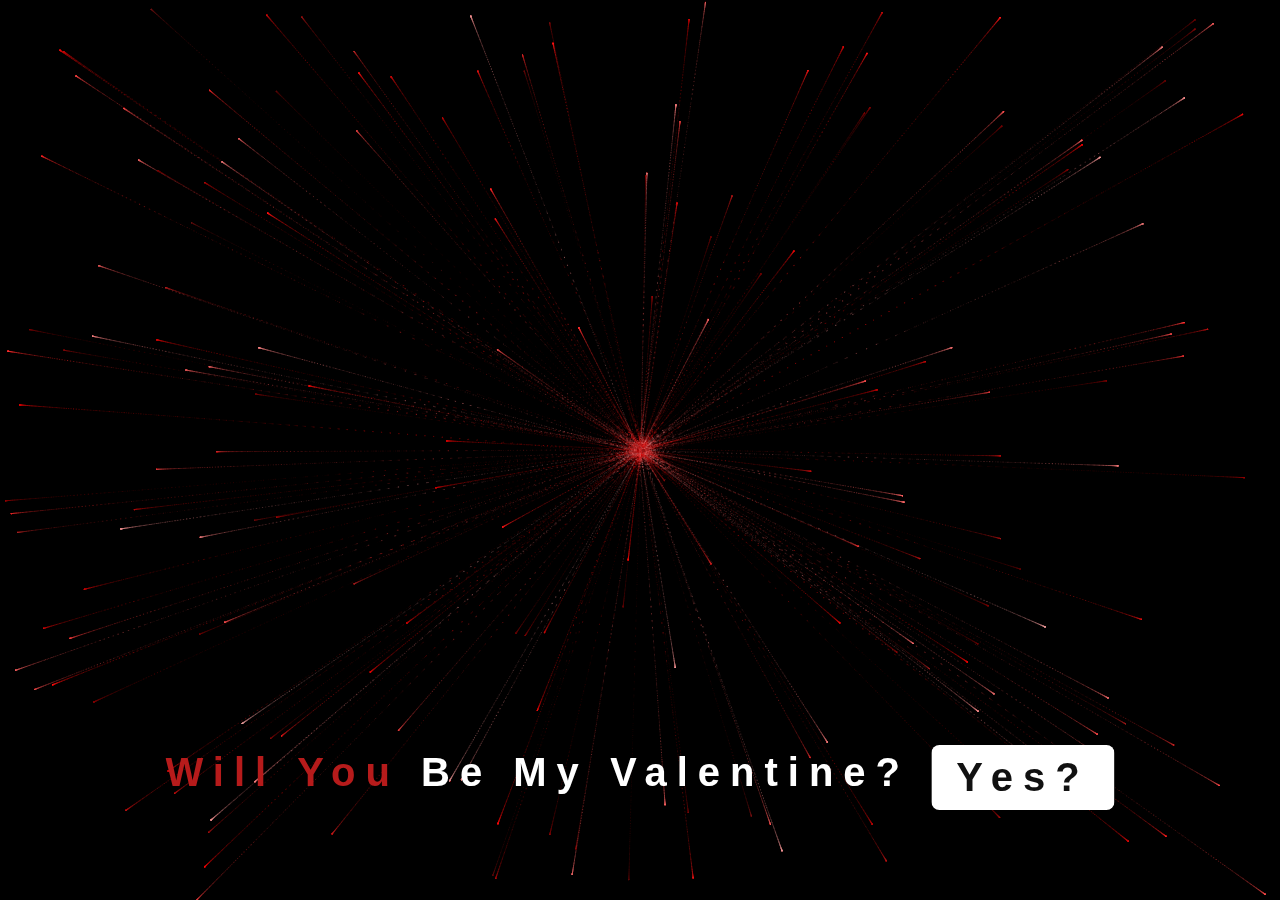
==== complete.html @ 966de1b3 "first commit" ====
<!DOCTYPE html>
<html lang="en">
  <head>
    <meta charset="UTF-8" />
    <meta name="viewport" content="width=device-width, initial-scale=1.0" />
    <title>Smoke Heart Sunfire Sensei</title>
    <style>
      /* Global styles */
      * {
        margin: 0;
        padding: 0;
        box-sizing: border-box;
        overflow: hidden;
      }

      body {
        height: 100vh;
        margin: 0;
        display: flex;
        justify-content: center;
        align-items: center;
        background-color: black;
        overflow: hidden;
      }

      /* Canvas styles */
      canvas {
        position: absolute;
        z-index: 0;
        width: 100%;
        height: 100%;
      }

      /* Smoke text container */
      .smoke {
        display: flex;
        flex-direction: row;
        justify-content: center;
        align-items: center;
        position: absolute;
        bottom: 10%; /* Adjusted for better visibility */
        left: 50%;
        transform: translateX(-50%);
        z-index: 1; /* Ensures text stays above the canvas */
        animation: fade 13s;
      }

      /* Smoke text span styles */
      .smoke span {
        position: relative;
        color: #fff;
        font-family: "Tangerine", cursive, sans-serif;
        font-size: 2.5em;
        font-weight: bold;
        letter-spacing: 10px;
        animation: animate 6s cubic-bezier(0, 0.98, 0.58, 1) infinite;
      }

      .smoke span:nth-child(1),
      .smoke span:nth-child(3) {
        color: #b61b1b;
      }

      /* Fade-in animation for the text */
      @keyframes fade {
        0% {
          opacity: 0;
        }
        100% {
          opacity: 1;
        }
      }

      /* Blur animation for the text */
      @keyframes animate {
        0% {
          filter: blur(0);
        }
        40% {
          filter: blur(20px);
        }
        80% {
          filter: blur(0);
        }
        100% {
          filter: blur(0);
        }
      }
      .btn a {
        text-decoration: none;
        color: #111;
        background: #fff;
        padding: 10px 25px;
        border-radius: 8px;
        box-shadow: 0.5rem 1rem 3rem hsl(0, 0%, 0%, 0.3);
        display: block;
        margin-top: 10px;
      }
    </style>
  </head>
  <body>
    <canvas id="heart"></canvas>
    <div class="smoke">
      <span>Will</span>
      <span>&nbsp;</span>
      <span>You</span>
      <span>&nbsp;</span>
      <span>Be</span>
      <span>&nbsp;</span>
      <span>My</span>
      <span>&nbsp;</span>
      <span>Valentine</span>
      <span>?</span>
      <span>&nbsp;</span>
      <span
        ><div class="btn">
          <a href="1.html">Yes?</a>
        </div></span
      >
    </div>
    <div class="btn">
      <a href="1.html">Yes</a>
    </div>
    <script>
      window.requestAnimationFrame =
        window.__requestAnimationFrame ||
        window.requestAnimationFrame ||
        window.webkitRequestAnimationFrame ||
        window.mozRequestAnimationFrame ||
        window.oRequestAnimationFrame ||
        window.msRequestAnimationFrame ||
        (function () {
          return function (callback, element) {
            var lastTime = element.__lastTime;
            if (lastTime === undefined) {
              lastTime = 0;
            }
            var currTime = Date.now();
            var timeToCall = Math.max(1, 33 - (currTime - lastTime));
            window.setTimeout(callback, timeToCall);
            element.__lastTime = currTime + timeToCall;
          };
        })();
      window.isDevice =
        /android|webos|iphone|ipad|ipod|blackberry|iemobile|opera mini/i.test(
          (
            navigator.userAgent ||
            navigator.vendor ||
            window.opera
          ).toLowerCase()
        );
      var loaded = false;
      var init = function () {
        if (loaded) return;
        loaded = true;
        var mobile = window.isDevice;
        var koef = mobile ? 1 : 1;
        var canvas = document.getElementById("heart");
        var ctx = canvas.getContext("2d");
        var width = (canvas.width = koef * innerWidth);
        var height = (canvas.height = koef * innerHeight);
        var rand = Math.random;
        ctx.fillStyle = "rgba(0,0,0,1)";
        ctx.fillRect(0, 0, width, height);

        var heartPosition = function (rad) {
          console.log(rad);
          //return [Math.sin(rad), Math.cos(rad)];
          return [
            Math.pow(Math.sin(rad), 3),
            -(
              15 * Math.cos(rad) -
              5 * Math.cos(2 * rad) -
              2 * Math.cos(3 * rad) -
              Math.cos(4 * rad)
            ),
          ];
        };
        var scaleAndTranslate = function (pos, sx, sy, dx, dy) {
          return [dx + pos[0] * sx, dy + pos[1] * sy];
        };

        window.addEventListener("resize", function () {
          width = canvas.width = koef * innerWidth;
          height = canvas.height = koef * innerHeight;
          ctx.fillStyle = "rgba(0,0,0,1)";
          ctx.fillRect(0, 0, width, height);
        });

        var traceCount = mobile ? 20 : 60;
        var size1 = mobile ? 100 : 210;
        var size2 = mobile ? 6 : 13;

        var size11 = mobile ? 80 : 150;
        var size12 = mobile ? 3 : 9;
        var pointsOrigin = [];
        var i;
        var dr = mobile ? 0.3 : 0.1;
        for (i = 0; i < Math.PI * 2; i += dr)
          pointsOrigin.push(
            scaleAndTranslate(heartPosition(i), size1, size2, 0, 0)
          );
        for (i = 0; i < Math.PI * 2; i += dr)
          pointsOrigin.push(
            scaleAndTranslate(heartPosition(i), size11, size12, 0, 0)
          );
        for (i = 0; i < Math.PI * 2; i += dr)
          pointsOrigin.push(scaleAndTranslate(heartPosition(i), 90, 5, 0, 0));
        var heartPointsCount = pointsOrigin.length;

        var targetPoints = [];
        var pulse = function (kx, ky) {
          for (i = 0; i < pointsOrigin.length; i++) {
            targetPoints[i] = [];
            targetPoints[i][0] = kx * pointsOrigin[i][0] + width / 2;
            targetPoints[i][1] = ky * pointsOrigin[i][1] + height / 2;
          }
        };

        var e = [];
        for (i = 0; i < heartPointsCount; i++) {
          var x = rand() * width;
          var y = rand() * height;
          e[i] = {
            vx: 0,
            vy: 0,
            R: 2,
            speed: rand() + 5,
            q: ~~(rand() * heartPointsCount),
            D: 2 * (i % 2) - 1,
            force: 0.2 * rand() + 0.7,
            f:
              "hsla(0," +
              ~~(40 * rand() + 60) +
              "%," +
              ~~(60 * rand() + 20) +
              "%,.3)",
            trace: [],
          };
          for (var k = 0; k < traceCount; k++) e[i].trace[k] = { x: x, y: y };
        }

        var config = {
          traceK: 0.4,
          timeDelta: 0.01,
        };

        var time = 0;
        var loop = function () {
          var n = -Math.cos(time);
          pulse((1 + n) * 0.5, (1 + n) * 0.5);
          time +=
            (Math.sin(time) < 0 ? 9 : n > 0.8 ? 0.2 : 1) * config.timeDelta;
          ctx.fillStyle = "rgba(0,0,0,.1)";
          ctx.fillRect(0, 0, width, height);
          for (i = e.length; i--; ) {
            var u = e[i];
            var q = targetPoints[u.q];
            var dx = u.trace[0].x - q[0];
            var dy = u.trace[0].y - q[1];
            var length = Math.sqrt(dx * dx + dy * dy);
            if (10 > length) {
              if (0.95 < rand()) {
                u.q = ~~(rand() * heartPointsCount);
              } else {
                if (0.99 < rand()) {
                  u.D *= -1;
                }
                u.q += u.D;
                u.q %= heartPointsCount;
                if (0 > u.q) {
                  u.q += heartPointsCount;
                }
              }
            }
            u.vx += (-dx / length) * u.speed;
            u.vy += (-dy / length) * u.speed;
            u.trace[0].x += u.vx;
            u.trace[0].y += u.vy;
            u.vx *= u.force;
            u.vy *= u.force;
            for (k = 0; k < u.trace.length - 1; ) {
              var T = u.trace[k];
              var N = u.trace[++k];
              N.x -= config.traceK * (N.x - T.x);
              N.y -= config.traceK * (N.y - T.y);
            }
            ctx.fillStyle = u.f;
            for (k = 0; k < u.trace.length; k++) {
              ctx.fillRect(u.trace[k].x, u.trace[k].y, 1, 1);
            }
          }
          //   ctx.fillStyle = "rgba(255,255,255,1)";
          //  for (i = u.trace.length; i--;) ctx.fillRect(targetPoints[i][0], targetPoints[i][1], 2, 2);

          window.requestAnimationFrame(loop, canvas);
        };
        loop();
      };

      var s = document.readyState;
      if (s === "complete" || s === "loaded" || s === "interactive") init();
      else document.addEventListener("DOMContentLoaded", init, false);
    </script>
  </body>
</html>
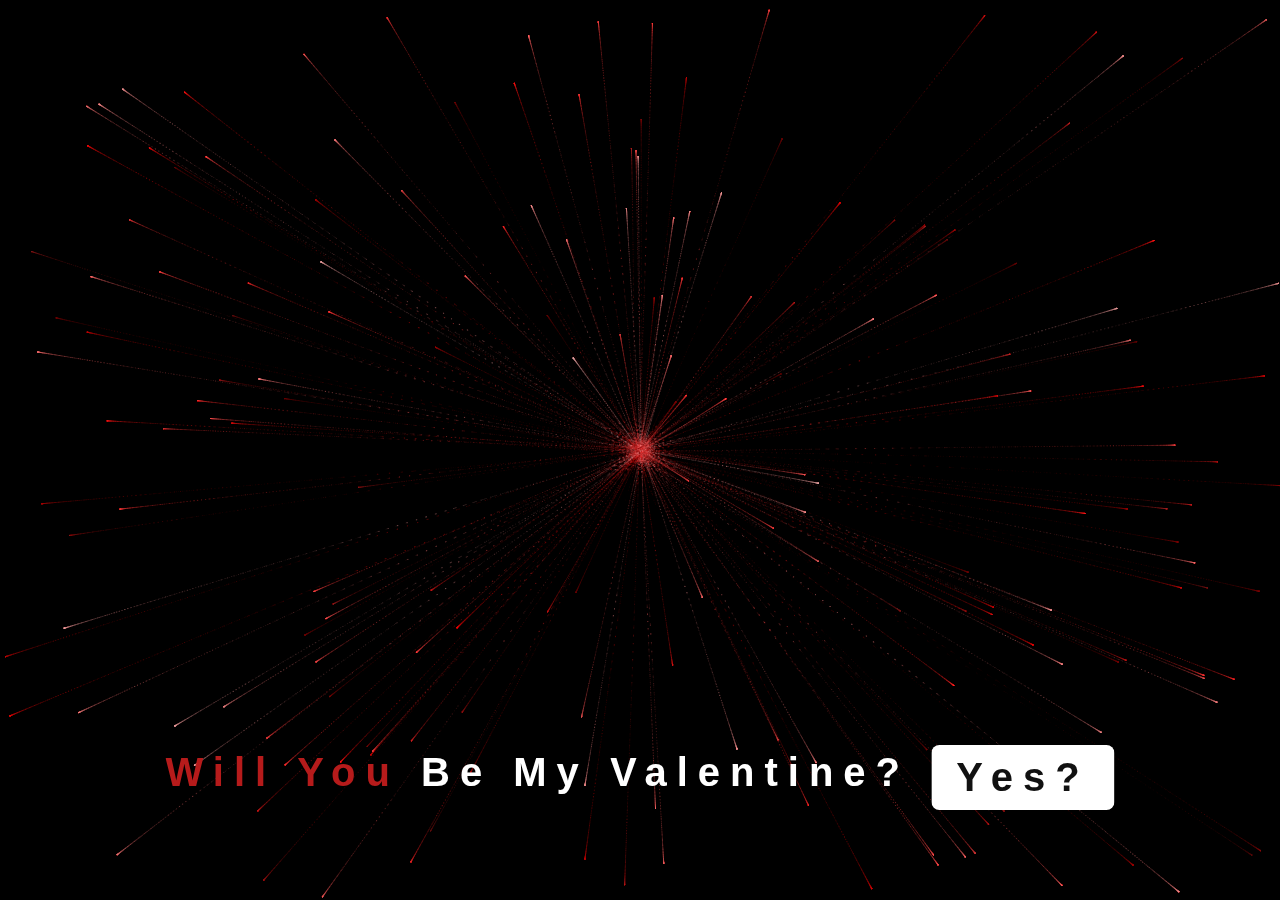
==== commit bf07e2a9: "Update complete.html" ====
--- a/complete.html
+++ b/complete.html
@@ -3,7 +3,7 @@
   <head>
     <meta charset="UTF-8" />
     <meta name="viewport" content="width=device-width, initial-scale=1.0" />
-    <title>Smoke Heart Sunfire Sensei</title>
+    <title>Now finally</title>
     <style>
       /* Global styles */
       * {
